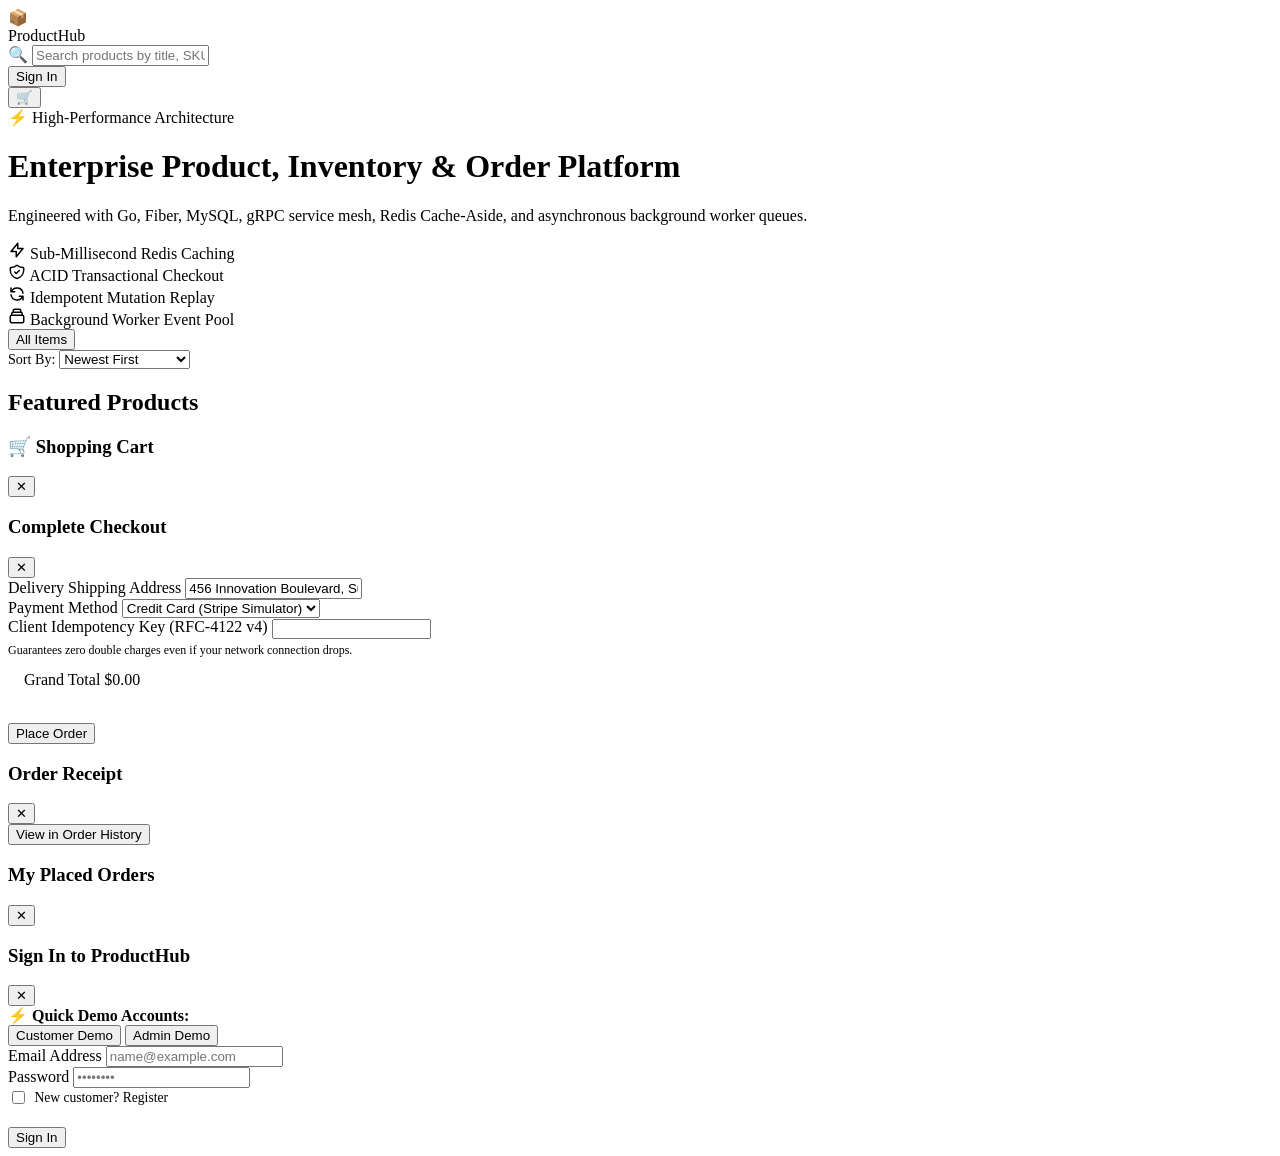
==== web/index.html @ 0a86cc1f "feat: complete Phase 10 - Responsive customer storefront UI with live catalog, cart drawer, and idem" ====
<!DOCTYPE html>
<html lang="en">
<head>
  <meta charset="UTF-8">
  <meta name="viewport" content="width=device-width, initial-scale=1.0">
  <title>ProductHub — Enterprise Product, Inventory & Order Management Platform</title>
  <meta name="description" content="Production-grade Product, Inventory & Order Platform built with Go, Fiber, MySQL, gRPC, and Redis.">
  <link rel="stylesheet" href="/css/style.css">
</head>
<body>

  <!-- Top Navigation Bar -->
  <nav class="navbar" id="main-nav">
    <div class="nav-brand" onclick="resetFilters()">
      <div class="brand-icon">📦</div>
      <div>Product<span class="highlight">Hub</span></div>
    </div>

    <div class="search-container">
      <span class="search-icon">🔍</span>
      <input 
        type="text" 
        id="search-input" 
        class="search-input" 
        placeholder="Search products by title, SKU, or description..."
        autocomplete="off"
      >
    </div>

    <div class="nav-actions">
      <div id="auth-actions">
        <!-- Injected via app.js (Sign In / User Chip) -->
        <button class="nav-btn btn-primary" onclick="openAuthModal()">Sign In</button>
      </div>

      <button class="cart-btn" id="open-cart-btn" onclick="openCartDrawer()" title="View Shopping Cart">
        <span>🛒</span>
        <span class="cart-badge" id="cart-badge" style="display: none;">0</span>
      </button>
    </div>
  </nav>

  <!-- Hero Section -->
  <header class="hero">
    <div class="hero-card">
      <div class="hero-tag">
        <span>⚡ High-Performance Architecture</span>
      </div>
      <h1 class="hero-title">
        Enterprise Product, Inventory &amp; Order Platform
      </h1>
      <p class="hero-subtitle">
        Engineered with Go, Fiber, MySQL, gRPC service mesh, Redis Cache-Aside, and asynchronous background worker queues.
      </p>

      <div class="hero-features">
        <div class="feature-pill">
          <svg width="18" height="18" fill="none" stroke="currentColor" viewBox="0 0 24 24"><path stroke-linecap="round" stroke-linejoin="round" stroke-width="2" d="M13 10V3L4 14h7v7l9-11h-7z" /></svg>
          <span>Sub-Millisecond Redis Caching</span>
        </div>
        <div class="feature-pill">
          <svg width="18" height="18" fill="none" stroke="currentColor" viewBox="0 0 24 24"><path stroke-linecap="round" stroke-linejoin="round" stroke-width="2" d="M9 12l2 2 4-4m5.618-4.016A11.955 11.955 0 0112 2.944a11.955 11.955 0 01-8.618 3.04A12.02 12.02 0 003 9c0 5.591 3.824 10.29 9 11.622 5.176-1.332 9-6.03 9-11.622 0-1.042-.133-2.052-.382-3.016z" /></svg>
          <span>ACID Transactional Checkout</span>
        </div>
        <div class="feature-pill">
          <svg width="18" height="18" fill="none" stroke="currentColor" viewBox="0 0 24 24"><path stroke-linecap="round" stroke-linejoin="round" stroke-width="2" d="M4 4v5h.582m15.356 2A8.001 8.001 0 004.582 9m0 0H9m11 11v-5h-.581m0 0a8.003 8.003 0 01-15.357-2m15.357 2H15" /></svg>
          <span>Idempotent Mutation Replay</span>
        </div>
        <div class="feature-pill">
          <svg width="18" height="18" fill="none" stroke="currentColor" viewBox="0 0 24 24"><path stroke-linecap="round" stroke-linejoin="round" stroke-width="2" d="M19 11H5m14 0a2 2 0 012 2v6a2 2 0 01-2 2H5a2 2 0 01-2-2v-6a2 2 0 012-2m14 0V9a2 2 0 00-2-2M5 11V9a2 2 0 012-2m0 0V5a2 2 0 012-2h6a2 2 0 012 2v2M7 7h10" /></svg>
          <span>Background Worker Event Pool</span>
        </div>
      </div>
    </div>
  </header>

  <!-- Category & Filter Controls -->
  <section class="controls-bar">
    <div class="categories-container" id="category-chips">
      <!-- Injected via app.js -->
      <button class="category-chip active">All Items</button>
    </div>

    <div class="sort-container">
      <span style="color: var(--text-muted); font-size: 0.88rem;">Sort By:</span>
      <select id="sort-select" class="sort-select">
        <option value="created_at:desc">Newest First</option>
        <option value="price:asc">Price: Low to High</option>
        <option value="price:desc">Price: High to Low</option>
        <option value="stock:desc">Stock Quantity</option>
      </select>
    </div>
  </section>

  <!-- Product Catalog Grid -->
  <main class="catalog-section">
    <div class="section-header">
      <h2 class="section-title">
        <span>Featured Products</span>
      </h2>
    </div>

    <div class="product-grid" id="product-grid">
      <!-- Injected via app.js -->
    </div>
  </main>

  <!-- Sliding Cart Drawer -->
  <div class="cart-drawer-overlay" id="cart-drawer-overlay" onclick="closeCartDrawer()">
    <aside class="cart-drawer" onclick="event.stopPropagation()">
      <div class="drawer-header">
        <h3 class="drawer-title">
          <span>🛒</span> Shopping Cart
        </h3>
        <button class="close-btn" onclick="closeCartDrawer()">✕</button>
      </div>

      <div class="drawer-body" id="cart-drawer-body">
        <!-- Injected via app.js -->
      </div>

      <div class="drawer-footer" id="cart-drawer-footer" style="display: none;">
        <div class="cost-row">
          <span>Subtotal</span>
          <span id="cart-subtotal">$0.00</span>
        </div>
        <div class="cost-row">
          <span>Estimated Tax (8%)</span>
          <span id="cart-tax">$0.00</span>
        </div>
        <div class="cost-row">
          <span>Shipping</span>
          <span style="color: var(--success); font-weight: 600;">FREE</span>
        </div>
        <div class="cost-row cost-total">
          <span>Total</span>
          <span id="cart-grand-total">$0.00</span>
        </div>

        <button class="btn-checkout" onclick="openCheckoutModal()">
          <span>Proceed to Checkout</span>
          <span>→</span>
        </button>
      </div>
    </aside>
  </div>

  <!-- Checkout Modal -->
  <div class="modal-overlay" id="checkout-modal">
    <div class="modal-card">
      <div class="modal-header">
        <h3 class="modal-title">Complete Checkout</h3>
        <button class="close-btn" onclick="closeModal('checkout-modal')">✕</button>
      </div>
      <div class="modal-body">
        <form id="checkout-form">
          <div class="form-group">
            <label class="form-label">Delivery Shipping Address</label>
            <input 
              type="text" 
              id="checkout-address" 
              class="form-input" 
              required 
              placeholder="e.g. 742 Evergreen Terrace, Springfield"
              value="456 Innovation Boulevard, Suite 100, Tech City"
            >
          </div>

          <div class="form-group">
            <label class="form-label">Payment Method</label>
            <select id="checkout-payment" class="form-select">
              <option value="CREDIT_CARD">Credit Card (Stripe Simulator)</option>
              <option value="DEBIT_CARD">Debit Card</option>
              <option value="UPI">UPI Instant Payment</option>
              <option value="COD">Cash on Delivery (COD)</option>
            </select>
          </div>

          <div class="form-group">
            <label class="form-label">Client Idempotency Key (RFC-4122 v4)</label>
            <input 
              type="text" 
              id="checkout-idemp-key" 
              class="form-input" 
              readonly 
              style="font-family: monospace; font-size: 0.78rem; color: var(--text-accent);"
            >
            <span style="font-size: 0.75rem; color: var(--text-muted); display: block; margin-top: 0.25rem;">
              Guarantees zero double charges even if your network connection drops.
            </span>
          </div>

          <div style="background: rgba(255,255,255,0.03); border: 1px solid var(--border-subtle); border-radius: 8px; padding: 0.85rem 1rem; margin-bottom: 1.25rem;">
            <div class="cost-row cost-total" style="margin-bottom: 0; padding-top: 0; border: none;">
              <span>Grand Total</span>
              <span id="checkout-total-display">$0.00</span>
            </div>
          </div>

          <button type="submit" id="btn-submit-order" class="btn-checkout">
            Place Order
          </button>
        </form>
      </div>
    </div>
  </div>

  <!-- Order Confirmation Modal -->
  <div class="modal-overlay" id="confirmation-modal">
    <div class="modal-card">
      <div class="modal-header">
        <h3 class="modal-title">Order Receipt</h3>
        <button class="close-btn" onclick="closeModal('confirmation-modal')">✕</button>
      </div>
      <div class="modal-body">
        <div id="confirmation-details"></div>
        <button class="btn-checkout" onclick="closeModal('confirmation-modal'); openOrdersModal();">
          View in Order History
        </button>
      </div>
    </div>
  </div>

  <!-- Order History Modal -->
  <div class="modal-overlay" id="orders-modal">
    <div class="modal-card" style="max-width: 640px;">
      <div class="modal-header">
        <h3 class="modal-title">My Placed Orders</h3>
        <button class="close-btn" onclick="closeModal('orders-modal')">✕</button>
      </div>
      <div class="modal-body" id="orders-list" style="max-height: 500px; overflow-y: auto;">
        <!-- Injected via app.js -->
      </div>
    </div>
  </div>

  <!-- Auth Modal (Sign In / Register) -->
  <div class="modal-overlay" id="auth-modal">
    <div class="modal-card" style="max-width: 440px;">
      <div class="modal-header">
        <h3 class="modal-title" id="auth-modal-title">Sign In to ProductHub</h3>
        <button class="close-btn" onclick="closeModal('auth-modal')">✕</button>
      </div>
      <div class="modal-body">
        <div class="demo-account-box">
          <strong>⚡ Quick Demo Accounts:</strong>
          <div class="demo-btn-group">
            <button class="demo-chip" type="button" onclick="setDemoCredentials('customer')">Customer Demo</button>
            <button class="demo-chip" type="button" onclick="setDemoCredentials('admin')">Admin Demo</button>
          </div>
        </div>

        <form id="auth-form">
          <div class="form-group" id="name-group" style="display: none;">
            <label class="form-label">Full Name</label>
            <input type="text" id="auth-name" class="form-input" placeholder="e.g. Jane Doe">
          </div>

          <div class="form-group">
            <label class="form-label">Email Address</label>
            <input type="email" id="auth-email" class="form-input" required placeholder="name@example.com">
          </div>

          <div class="form-group">
            <label class="form-label">Password</label>
            <input type="password" id="auth-password" class="form-input" required placeholder="••••••••">
          </div>

          <div style="display: flex; align-items: center; justify-content: space-between; margin-bottom: 1.25rem;">
            <label style="font-size: 0.85rem; color: var(--text-secondary); cursor: pointer; display: flex; align-items: center; gap: 0.4rem;">
              <input type="checkbox" id="auth-is-register" onchange="toggleAuthMode(this.checked)">
              <span>New customer? Register</span>
            </label>
          </div>

          <button type="submit" id="auth-submit-btn" class="btn-checkout">
            Sign In
          </button>
        </form>
      </div>
    </div>
  </div>

  <!-- Toast Notification Container -->
  <div class="toast-container" id="toast-container"></div>

  <!-- Script for Modal Mode Switch -->
  <script>
    function toggleAuthMode(isRegister) {
      document.getElementById('auth-modal-title').textContent = isRegister ? 'Create ProductHub Account' : 'Sign In to ProductHub';
      document.getElementById('name-group').style.display = isRegister ? 'block' : 'none';
      document.getElementById('auth-submit-btn').textContent = isRegister ? 'Create Account' : 'Sign In';
      if (isRegister) {
        document.getElementById('auth-name').setAttribute('required', 'true');
      } else {
        document.getElementById('auth-name').removeAttribute('required');
      }
    }
  </script>

  <script src="/js/app.js"></script>
</body>
</html>
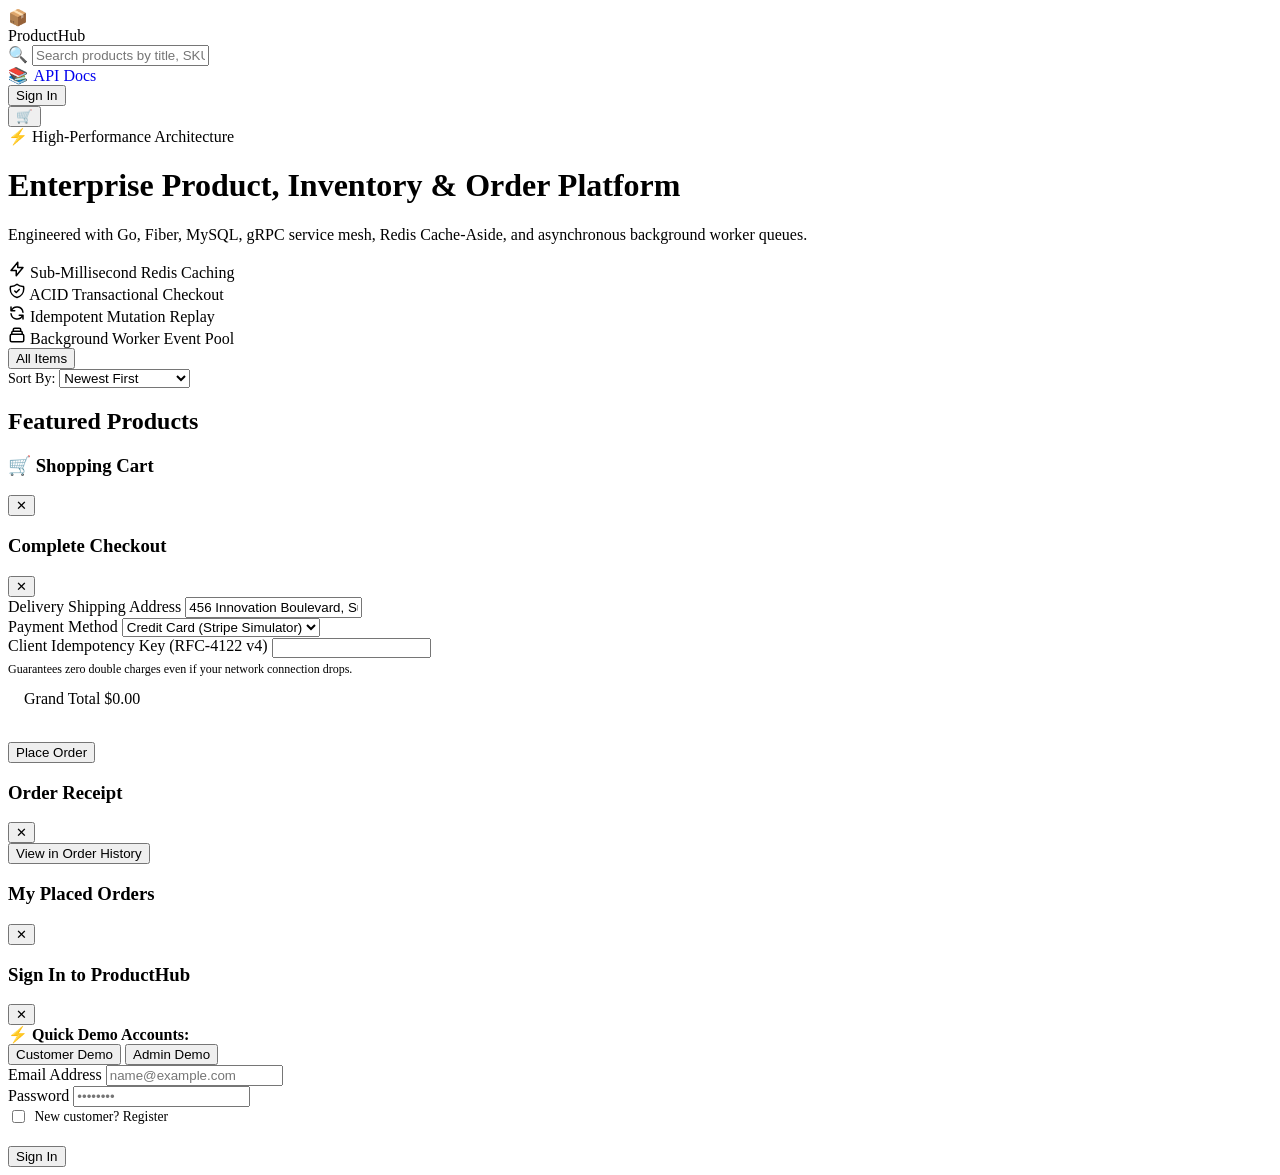
==== commit af76e242: "feat: complete Phase 12 - OpenAPI 3.0 specification, Swagger UI documentation, navigation links, and" ====
--- a/web/index.html
+++ b/web/index.html
@@ -28,6 +28,10 @@
     </div>
 
     <div class="nav-actions">
+      <a href="/swagger" class="nav-btn btn-secondary" style="text-decoration: none; display: inline-flex; align-items: center; gap: 0.35rem;" title="Interactive OpenAPI 3.0 Documentation">
+        <span>📚</span> API Docs
+      </a>
+
       <div id="auth-actions">
         <!-- Injected via app.js (Sign In / User Chip) -->
         <button class="nav-btn btn-primary" onclick="openAuthModal()">Sign In</button>
